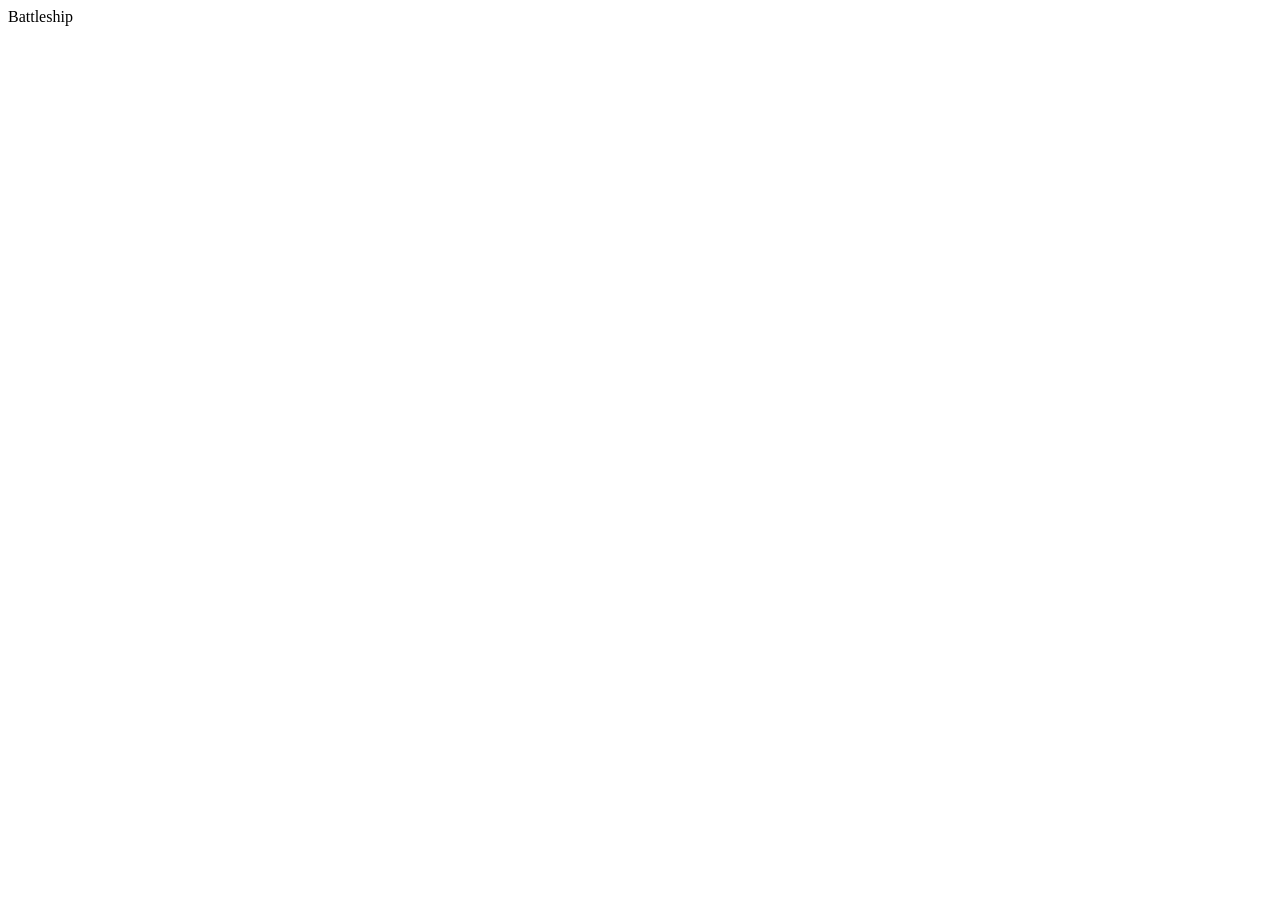
==== index.html @ 166ca8f8 "ADD: Maquetado inicial" ====
<!DOCTYPE html>
<html lang="en">
<head>
  <meta charset="UTF-8">
  <meta name="viewport" content="width=device-width, initial-scale=1.0">
  <link rel="stylesheet" href="statics/styles/style.css">
  <title>Document</title>
</head>
<body>
  Battleship

  <script src="./dynamics/script/script.js"></script>
</body>
</html>
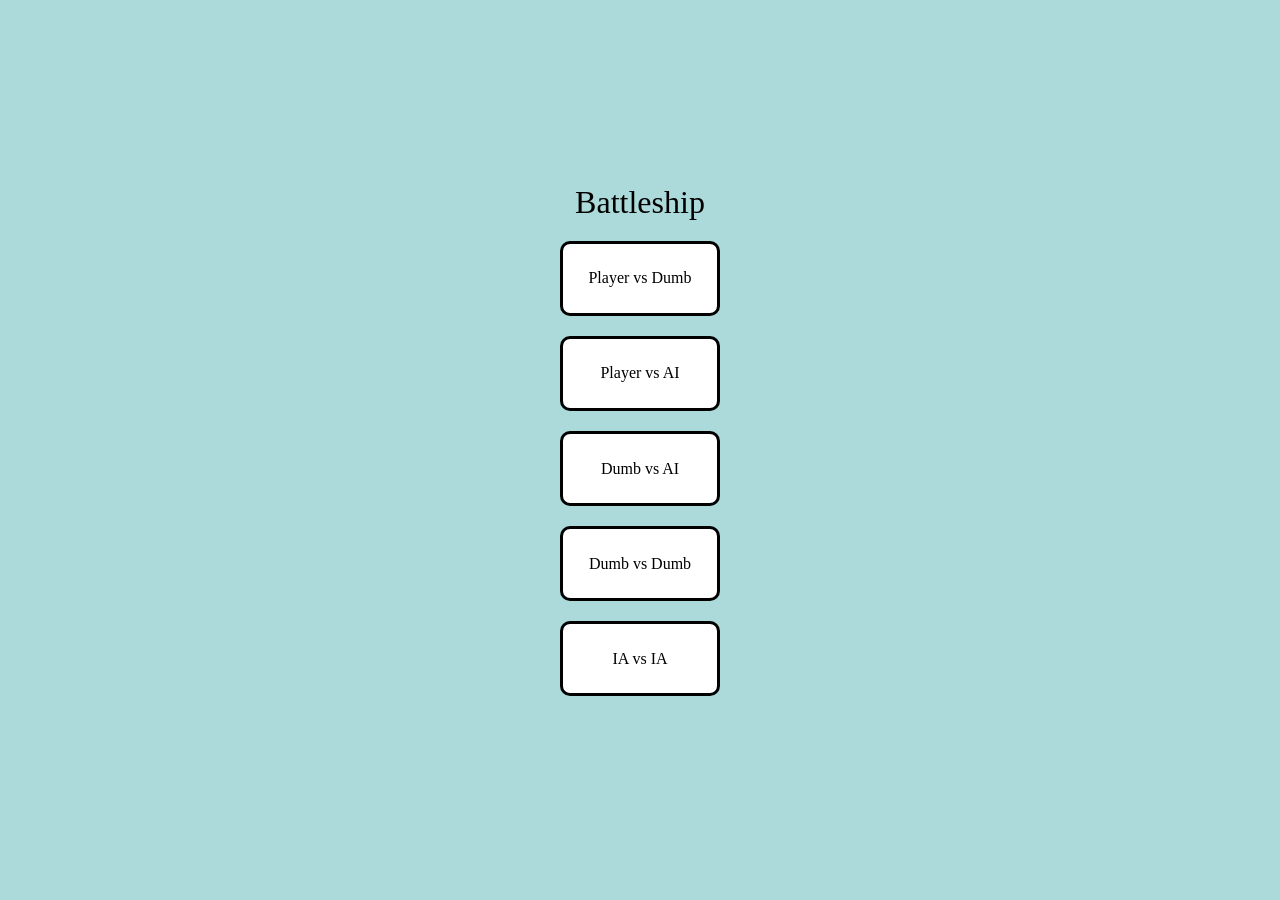
==== commit a4be6fa8: "feat: adding main menu" ====
--- a/index.html
+++ b/index.html
@@ -7,7 +7,29 @@
   <title>Document</title>
 </head>
 <body>
-  Battleship
+  <main>
+    <div id="title_id">
+      <p id="p_title">Battleship</p>
+    </div>
+    <div id="options_container">
+      <div class="options_box" id="playervsdumb">
+        <p>Player vs Dumb</p>
+      </div>
+      <div class="options_box"id="playervsai">
+        <p>Player vs AI</p>
+      </div>
+      <div class="options_box"id="dumbvsai">
+        <p>Dumb vs AI</p>
+      </div>
+      <div class="options_box"id="dumbvsdumb">
+        <p>Dumb vs Dumb</p>
+      </div>
+      <div class="options_box"id="aivsai">
+        <p>IA vs IA</p>
+      </div>
+    </div>
+
+  </main>
 
   <script src="./dynamics/script/script.js"></script>
 </body>
--- a/statics/styles/style.css
+++ b/statics/styles/style.css
@@ -0,0 +1,42 @@
+*{
+    box-sizing: border-box;
+    margin: 0;
+    padding: 0;
+}
+
+
+main{
+    display: flex;
+    align-items: center;
+    justify-content: center;
+    flex-direction: column;
+    width: 100vw;
+    height: 100vh;
+    background-color: rgb(172, 217, 217);
+}
+#title_id{
+    
+}
+#p_title{
+    font-size:xx-large;
+}
+
+#options_container{
+
+}
+
+.options_box{
+    border: solid 3px black;
+    background-color: rgb(255, 255,255);
+    border-radius: 10px;
+    padding: 2vw;
+    margin: 20px;
+    text-align: center;
+    cursor: pointer;
+    transition: transform 0.3s ease;
+}
+.options_box:hover{
+    background-color: antiquewhite;
+    transform: scale(1.5);  
+    
+}
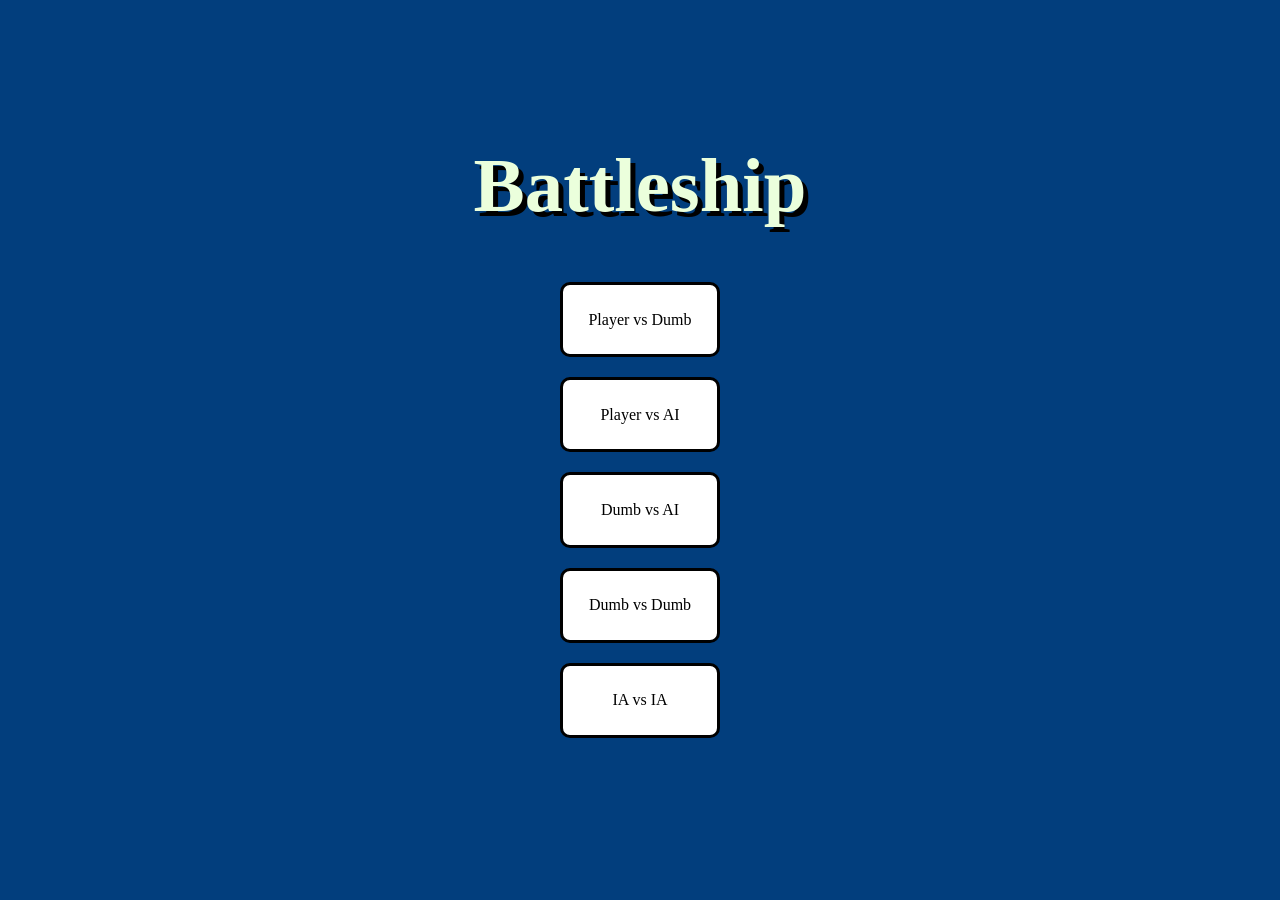
==== commit 39b9b097: "feat(style): styling the index ^-^" ====
--- a/index.html
+++ b/index.html
@@ -13,19 +13,19 @@
     </div>
     <div id="options_container">
       <div class="options_box" id="playervsdumb">
-        <p>Player vs Dumb</p>
+        <p class="p_card">Player vs Dumb</p>
       </div>
       <div class="options_box"id="playervsai">
-        <p>Player vs AI</p>
+        <p class="p_card">Player vs AI</p>
       </div>
       <div class="options_box"id="dumbvsai">
-        <p>Dumb vs AI</p>
+        <p class="p_card">Dumb vs AI</p>
       </div>
       <div class="options_box"id="dumbvsdumb">
-        <p>Dumb vs Dumb</p>
+        <p class="p_card">Dumb vs Dumb</p>
       </div>
       <div class="options_box"id="aivsai">
-        <p>IA vs IA</p>
+        <p class="p_card">IA vs IA</p>
       </div>
     </div>
 
--- a/statics/styles/style.css
+++ b/statics/styles/style.css
@@ -2,7 +2,11 @@
     box-sizing: border-box;
     margin: 0;
     padding: 0;
+    color: #d8dde8;
 }
+
+
+@import url('https://fonts.googleapis.com/css2?family=Idiqlat:wght@200;300;400&display=swap');
 
 
 main{
@@ -12,15 +16,26 @@
     flex-direction: column;
     width: 100vw;
     height: 100vh;
-    background-color: rgb(172, 217, 217);
+    background-color: #023E7D;
 }
 #title_id{
     
 }
-#p_title{
-    font-size:xx-large;
+ #p_title {
+    font-family: "Idiqlat", serif;
+    font-weight: 900;
+    font-style: normal;
+    color: #EBFFDC;
+    text-align: center;
+    margin-bottom: 2rem;
+    
+    /* El texto nunca será menor a 2.5rem, crecerá dinámicamente usando el 6% del ancho de la pantalla (6vw), y nunca pasará de 5rem */
+    font-size: clamp(2.5rem, 6vw, 6rem); 
+    text-shadow: 5px 5px #000000;
 }
-
+.p_card{
+    color: #000000;
+}
 #options_container{
 
 }
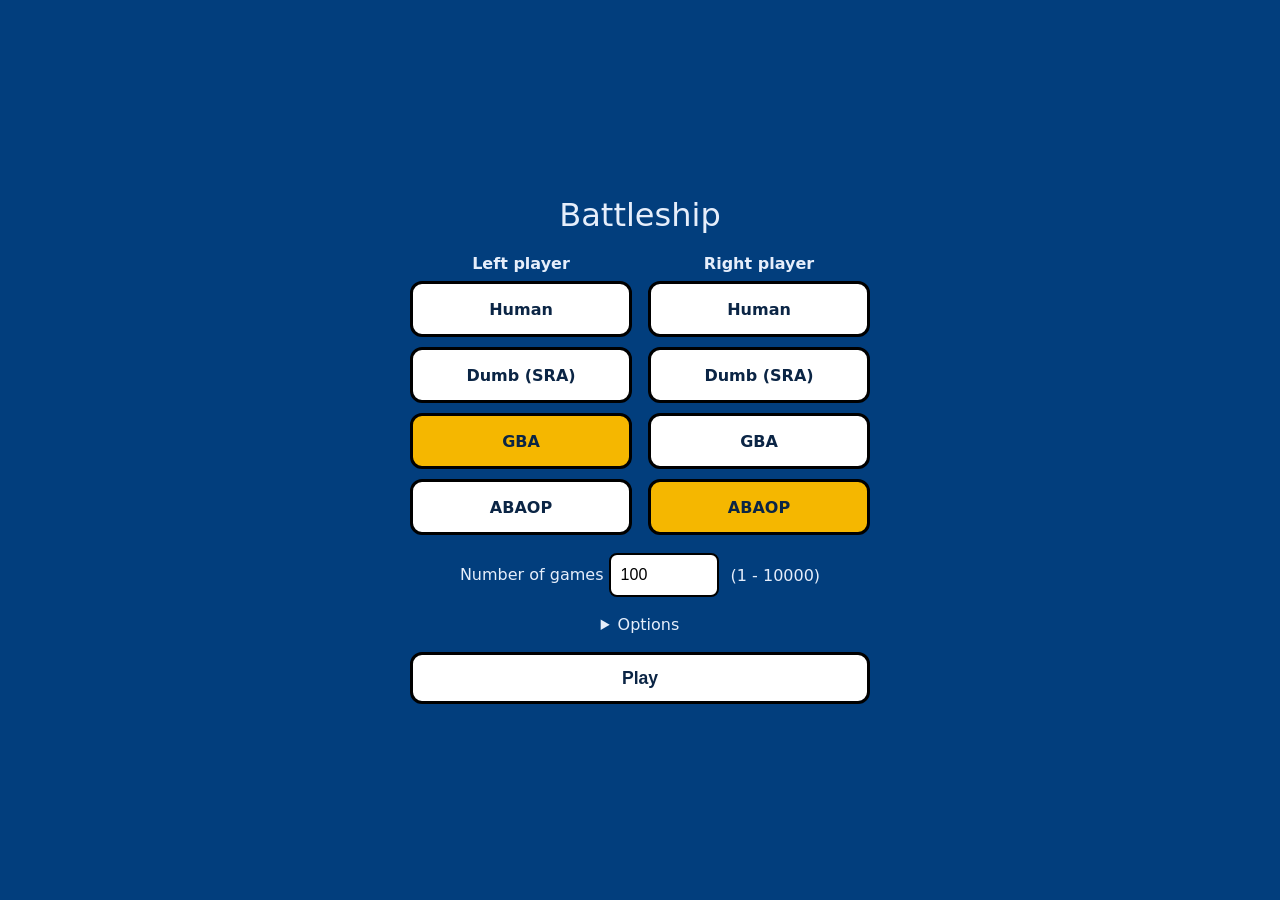
==== commit 7cc2e014: "minor changes" ====
--- a/index.html
+++ b/index.html
@@ -1,36 +1,53 @@
 <!DOCTYPE html>
 <html lang="en">
 <head>
-  <meta charset="UTF-8">
-  <meta name="viewport" content="width=device-width, initial-scale=1.0">
-  <link rel="stylesheet" href="statics/styles/style.css">
-  <title>Document</title>
+<meta charset="UTF-8">
+<meta name="viewport" content="width=device-width, initial-scale=1.0">
+<link rel="stylesheet" href="statics/styles/style.css">
+<title>Battleship</title>
 </head>
 <body>
-  <main>
-    <div id="title_id">
-      <p id="p_title">Battleship</p>
-    </div>
-    <div id="options_container">
-      <div class="options_box" id="playervsdumb">
-        <p class="p_card">Player vs Dumb</p>
-      </div>
-      <div class="options_box"id="playervsai">
-        <p class="p_card">Player vs AI</p>
-      </div>
-      <div class="options_box"id="dumbvsai">
-        <p class="p_card">Dumb vs AI</p>
-      </div>
-      <div class="options_box"id="dumbvsdumb">
-        <p class="p_card">Dumb vs Dumb</p>
-      </div>
-      <div class="options_box"id="aivsai">
-        <p class="p_card">IA vs IA</p>
-      </div>
+<main>
+  <div id="title_id">
+    <p id="p_title">Battleship</p>
+  </div>
+
+  <form id="menu_form" autocomplete="off">
+    <div id="pick_columns">
+      <fieldset class="pick_col">
+        <legend>Left player</legend>
+        <label class="pick"><input type="radio" name="player1" value="player"><span>Human</span></label>
+        <label class="pick"><input type="radio" name="player1" value="dumb"><span>Dumb (SRA)</span></label>
+        <label class="pick"><input type="radio" name="player1" value="gba" checked><span>GBA</span></label>
+        <label class="pick"><input type="radio" name="player1" value="abaop"><span>ABAOP</span></label>
+      </fieldset>
+
+      <fieldset class="pick_col">
+        <legend>Right player</legend>
+        <label class="pick"><input type="radio" name="player2" value="player"><span>Human</span></label>
+        <label class="pick"><input type="radio" name="player2" value="dumb"><span>Dumb (SRA)</span></label>
+        <label class="pick"><input type="radio" name="player2" value="gba"><span>GBA</span></label>
+        <label class="pick"><input type="radio" name="player2" value="abaop" checked><span>ABAOP</span></label>
+      </fieldset>
     </div>
 
-  </main>
+    <div id="games_row">
+      <label>Number of games
+        <input id="games" type="number" min="1" max="10000" value="100" inputmode="numeric">
+      </label>
+      <span id="games_note"></span>
+    </div>
 
-  <script src="./dynamics/script/script.js"></script>
+    <details id="advanced">
+      <summary>Options</summary>
+      <label><input type="checkbox" id="same_layout" checked> Same fleet layout for both agents</label>
+      <label><input type="checkbox" id="alternate" checked> Alternate who shoots first</label>
+    </details>
+
+    <button id="play" type="submit">Play</button>
+  </form>
+</main>
+
+<script src="./dynamics/script/script.js"></script>
 </body>
 </html>
--- a/statics/styles/style.css
+++ b/statics/styles/style.css
@@ -1,57 +1,37 @@
-*{
-    box-sizing: border-box;
-    margin: 0;
-    padding: 0;
-    color: #d8dde8;
+* { box-sizing: border-box; margin: 0; padding: 0; }
+
+main {
+  display: flex; flex-direction: column; align-items: center; justify-content: center; gap: 20px;
+  min-height: 100vh; padding: 24px 12px;
+  background-color: #023E7D; color: #e6eefb;
+  font-family: system-ui, sans-serif;
 }
+#p_title { font-size: 2rem; }
 
+#menu_form { display: flex; flex-direction: column; align-items: center; gap: 18px; width: min(100%, 460px); }
+#pick_columns { display: flex; gap: 16px; width: 100%; }
+.pick_col { flex: 1; display: flex; flex-direction: column; gap: 10px; border: 0; min-width: 0; }
+.pick_col legend { font-weight: 600; margin-bottom: 8px; text-align: center; width: 100%; }
 
-@import url('https://fonts.googleapis.com/css2?family=Idiqlat:wght@200;300;400&display=swap');
+/* radio buttons drawn as the old white boxes */
+.pick input { position: absolute; opacity: 0; pointer-events: none; }
+.pick span {
+  display: flex; align-items: center; justify-content: center; min-height: 56px; padding: 0 8px;
+  background: #fff; color: #0b2545; border: 3px solid #000; border-radius: 12px;
+  font-weight: 600; cursor: pointer; text-align: center;
+}
+.pick input:checked + span { background: #f5b700; }
+.pick input:focus-visible + span { outline: 3px solid #fff; outline-offset: 2px; }
+.pick input:disabled + span { opacity: .35; cursor: not-allowed; }
 
+#games_row { display: flex; align-items: center; gap: 12px; flex-wrap: wrap; justify-content: center; }
+#games { width: 110px; min-height: 44px; padding: 0 10px; border-radius: 8px; border: 2px solid #000; font-size: 1rem; }
+#games:disabled { opacity: .5; }
+#advanced { display: flex; flex-direction: column; gap: 8px; }
+#advanced label { display: block; margin-top: 8px; }
 
-main{
-    display: flex;
-    align-items: center;
-    justify-content: center;
-    flex-direction: column;
-    width: 100vw;
-    height: 100vh;
-    background-color: #023E7D;
+#play {
+  min-height: 52px; width: 100%; border: 3px solid #000; border-radius: 12px;
+  background: #fff; color: #0b2545; font-size: 1.1rem; font-weight: 700; cursor: pointer;
 }
-#title_id{
-    
-}
- #p_title {
-    font-family: "Idiqlat", serif;
-    font-weight: 900;
-    font-style: normal;
-    color: #EBFFDC;
-    text-align: center;
-    margin-bottom: 2rem;
-    
-    /* El texto nunca será menor a 2.5rem, crecerá dinámicamente usando el 6% del ancho de la pantalla (6vw), y nunca pasará de 5rem */
-    font-size: clamp(2.5rem, 6vw, 6rem); 
-    text-shadow: 5px 5px #000000;
-}
-.p_card{
-    color: #000000;
-}
-#options_container{
-
-}
-
-.options_box{
-    border: solid 3px black;
-    background-color: rgb(255, 255,255);
-    border-radius: 10px;
-    padding: 2vw;
-    margin: 20px;
-    text-align: center;
-    cursor: pointer;
-    transition: transform 0.3s ease;
-}
-.options_box:hover{
-    background-color: antiquewhite;
-    transform: scale(1.5);  
-    
-}+#play:hover { background: #f5b700; }
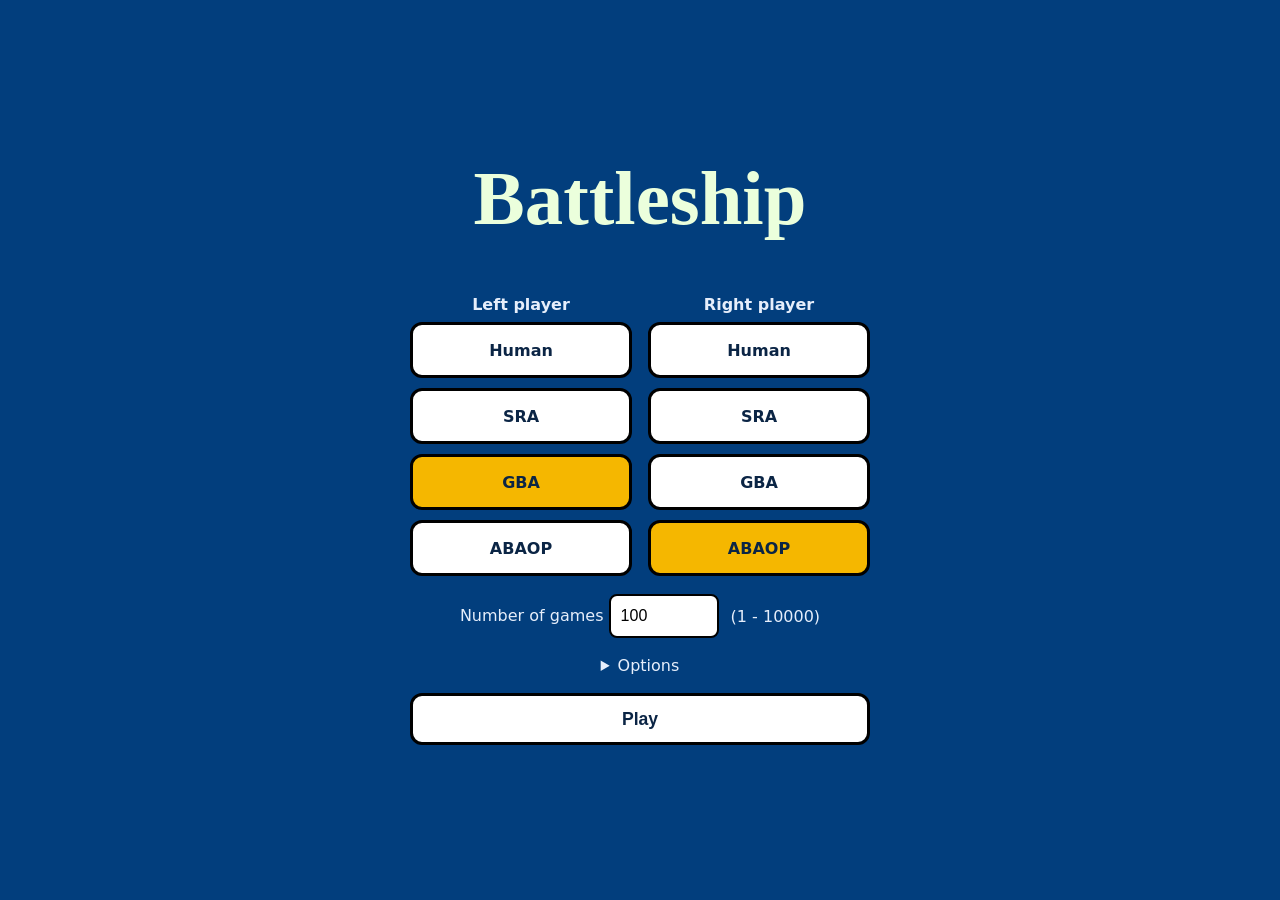
==== commit 9142842f: "feat(index): grammar correction" ====
--- a/index.html
+++ b/index.html
@@ -17,7 +17,7 @@
       <fieldset class="pick_col">
         <legend>Left player</legend>
         <label class="pick"><input type="radio" name="player1" value="player"><span>Human</span></label>
-        <label class="pick"><input type="radio" name="player1" value="dumb"><span>Dumb (SRA)</span></label>
+        <label class="pick"><input type="radio" name="player1" value="dumb"><span>SRA</span></label>
         <label class="pick"><input type="radio" name="player1" value="gba" checked><span>GBA</span></label>
         <label class="pick"><input type="radio" name="player1" value="abaop"><span>ABAOP</span></label>
       </fieldset>
@@ -25,7 +25,7 @@
       <fieldset class="pick_col">
         <legend>Right player</legend>
         <label class="pick"><input type="radio" name="player2" value="player"><span>Human</span></label>
-        <label class="pick"><input type="radio" name="player2" value="dumb"><span>Dumb (SRA)</span></label>
+        <label class="pick"><input type="radio" name="player2" value="dumb"><span>SRA</span></label>
         <label class="pick"><input type="radio" name="player2" value="gba"><span>GBA</span></label>
         <label class="pick"><input type="radio" name="player2" value="abaop" checked><span>ABAOP</span></label>
       </fieldset>
--- a/statics/styles/style.css
+++ b/statics/styles/style.css
@@ -12,6 +12,38 @@
 #pick_columns { display: flex; gap: 16px; width: 100%; }
 .pick_col { flex: 1; display: flex; flex-direction: column; gap: 10px; border: 0; min-width: 0; }
 .pick_col legend { font-weight: 600; margin-bottom: 8px; text-align: center; width: 100%; }
+@import url('https://fonts.googleapis.com/css2?family=Idiqlat:wght@200;300;400&display=swap');
+
+
+main{
+    display: flex;
+    align-items: center;
+    justify-content: center;
+    flex-direction: column;
+    width: 100vw;
+    height: 100vh;
+    background-color: #023E7D;
+}
+#title_id{
+    
+}
+ #p_title {
+    font-family: "Idiqlat", serif;
+    font-weight: 900;
+    font-style: normal;
+    color: #EBFFDC;
+    text-align: center;
+    margin-bottom: 2rem;
+    
+    /* El texto nunca será menor a 2.5rem, crecerá dinámicamente usando el 6% del ancho de la pantalla (6vw), y nunca pasará de 5rem */
+    font-size: clamp(2.5rem, 6vw, 6rem); 
+    text-shadow: 5pxs 5px #000000;
+}
+.p_card{
+    color: #000000;
+}
+#options_container{
+}
 
 /* radio buttons drawn as the old white boxes */
 .pick input { position: absolute; opacity: 0; pointer-events: none; }
